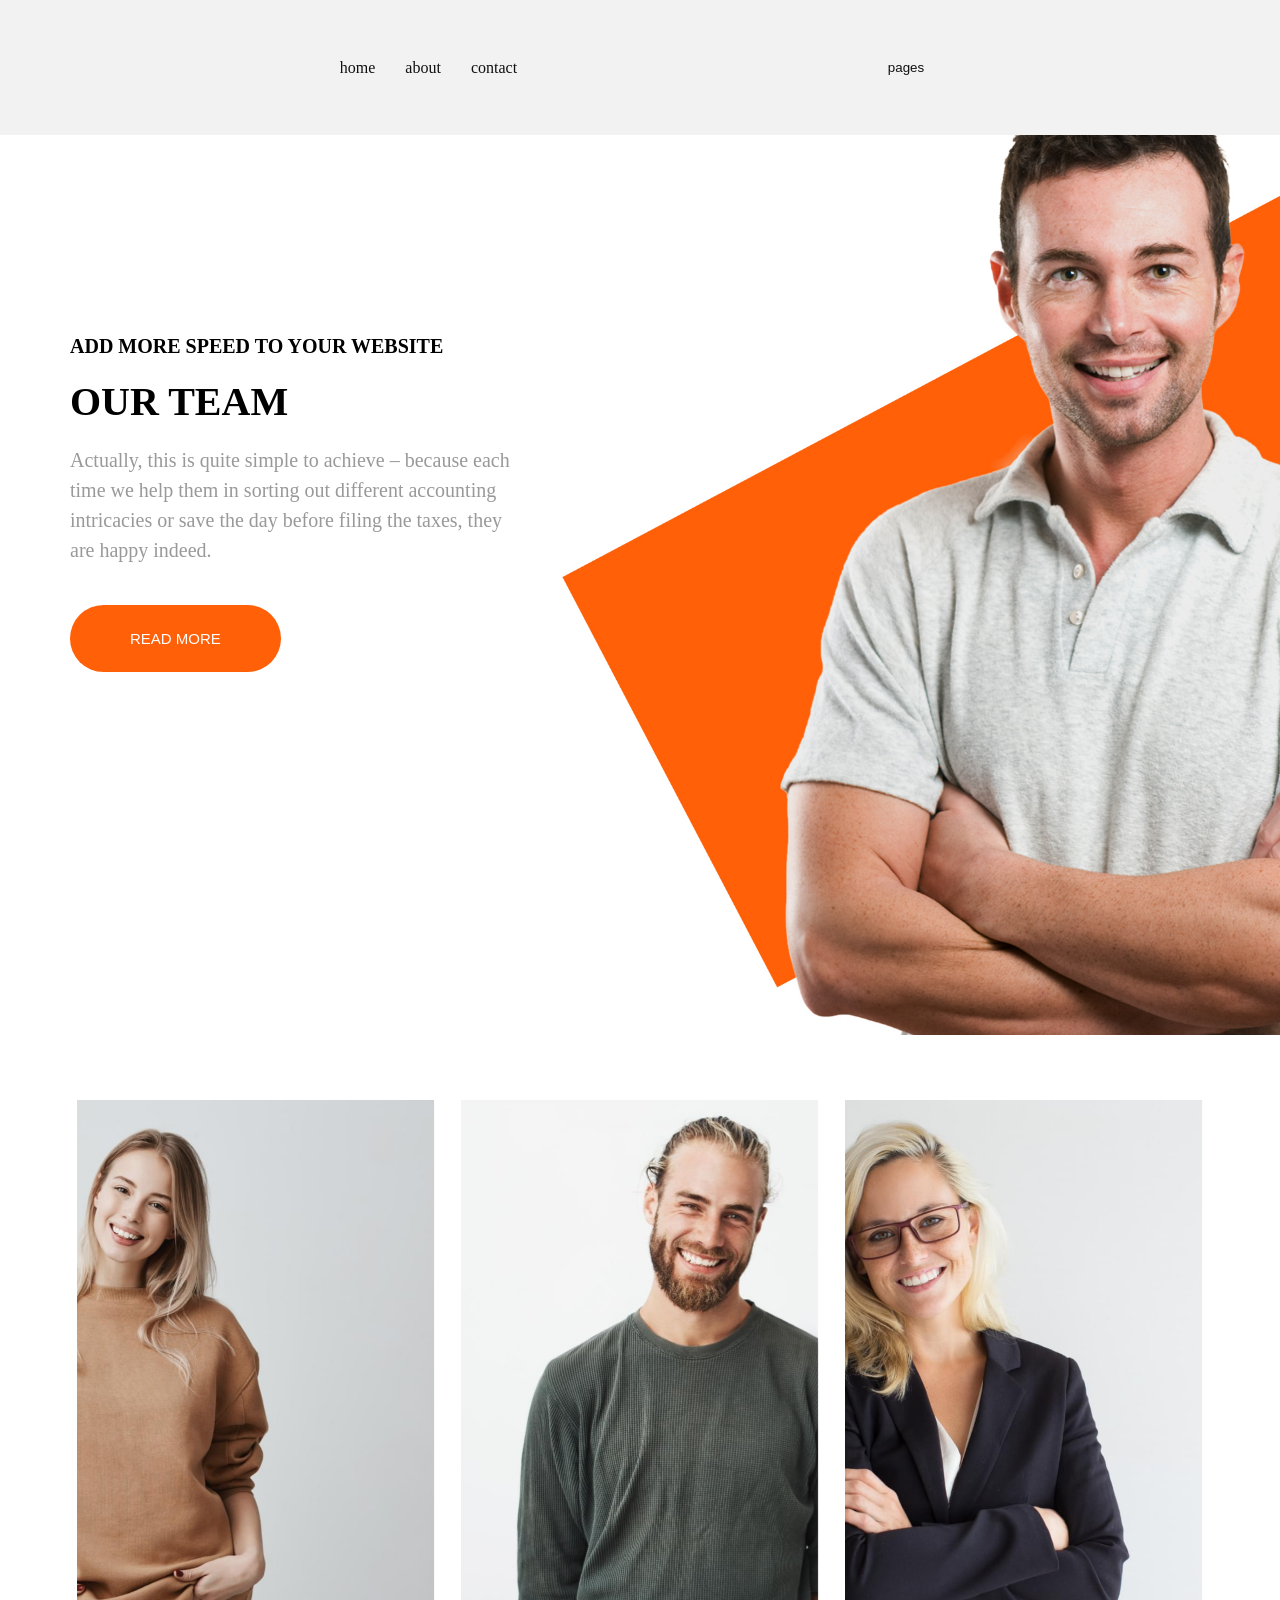
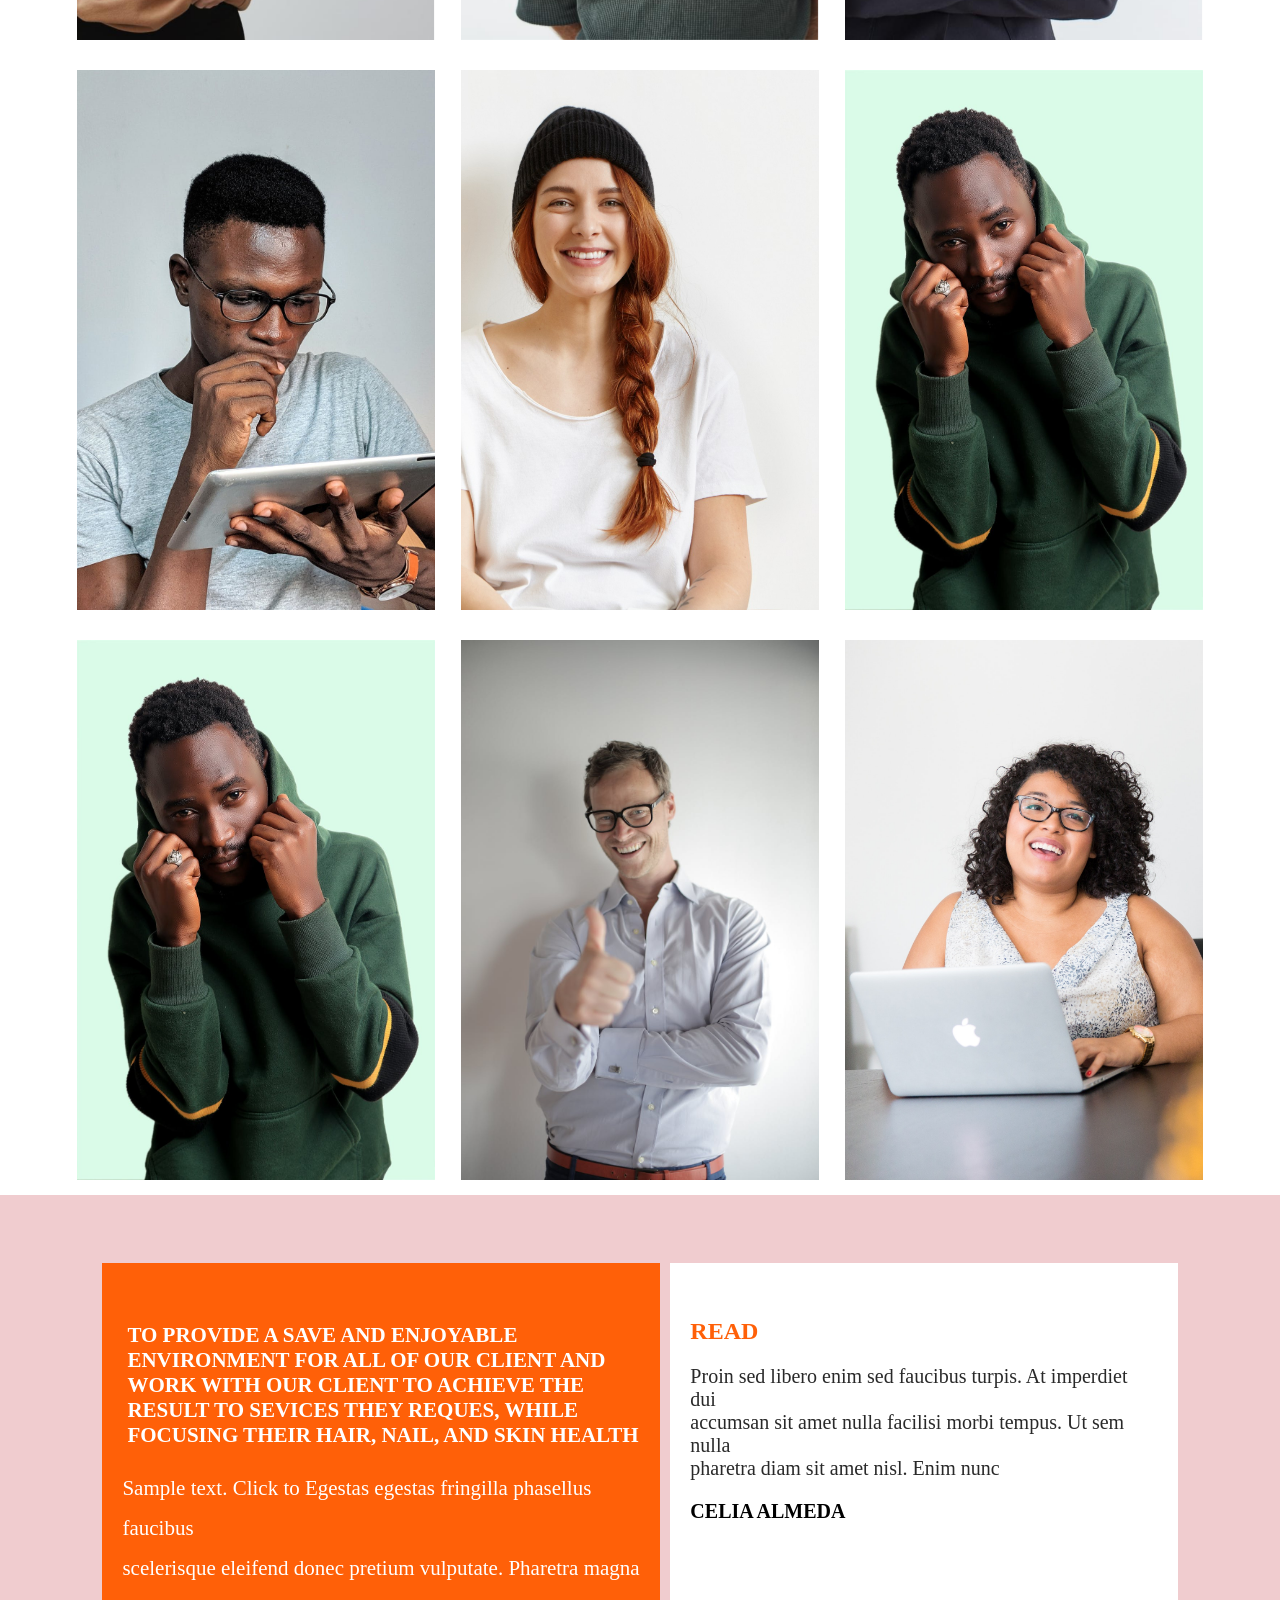
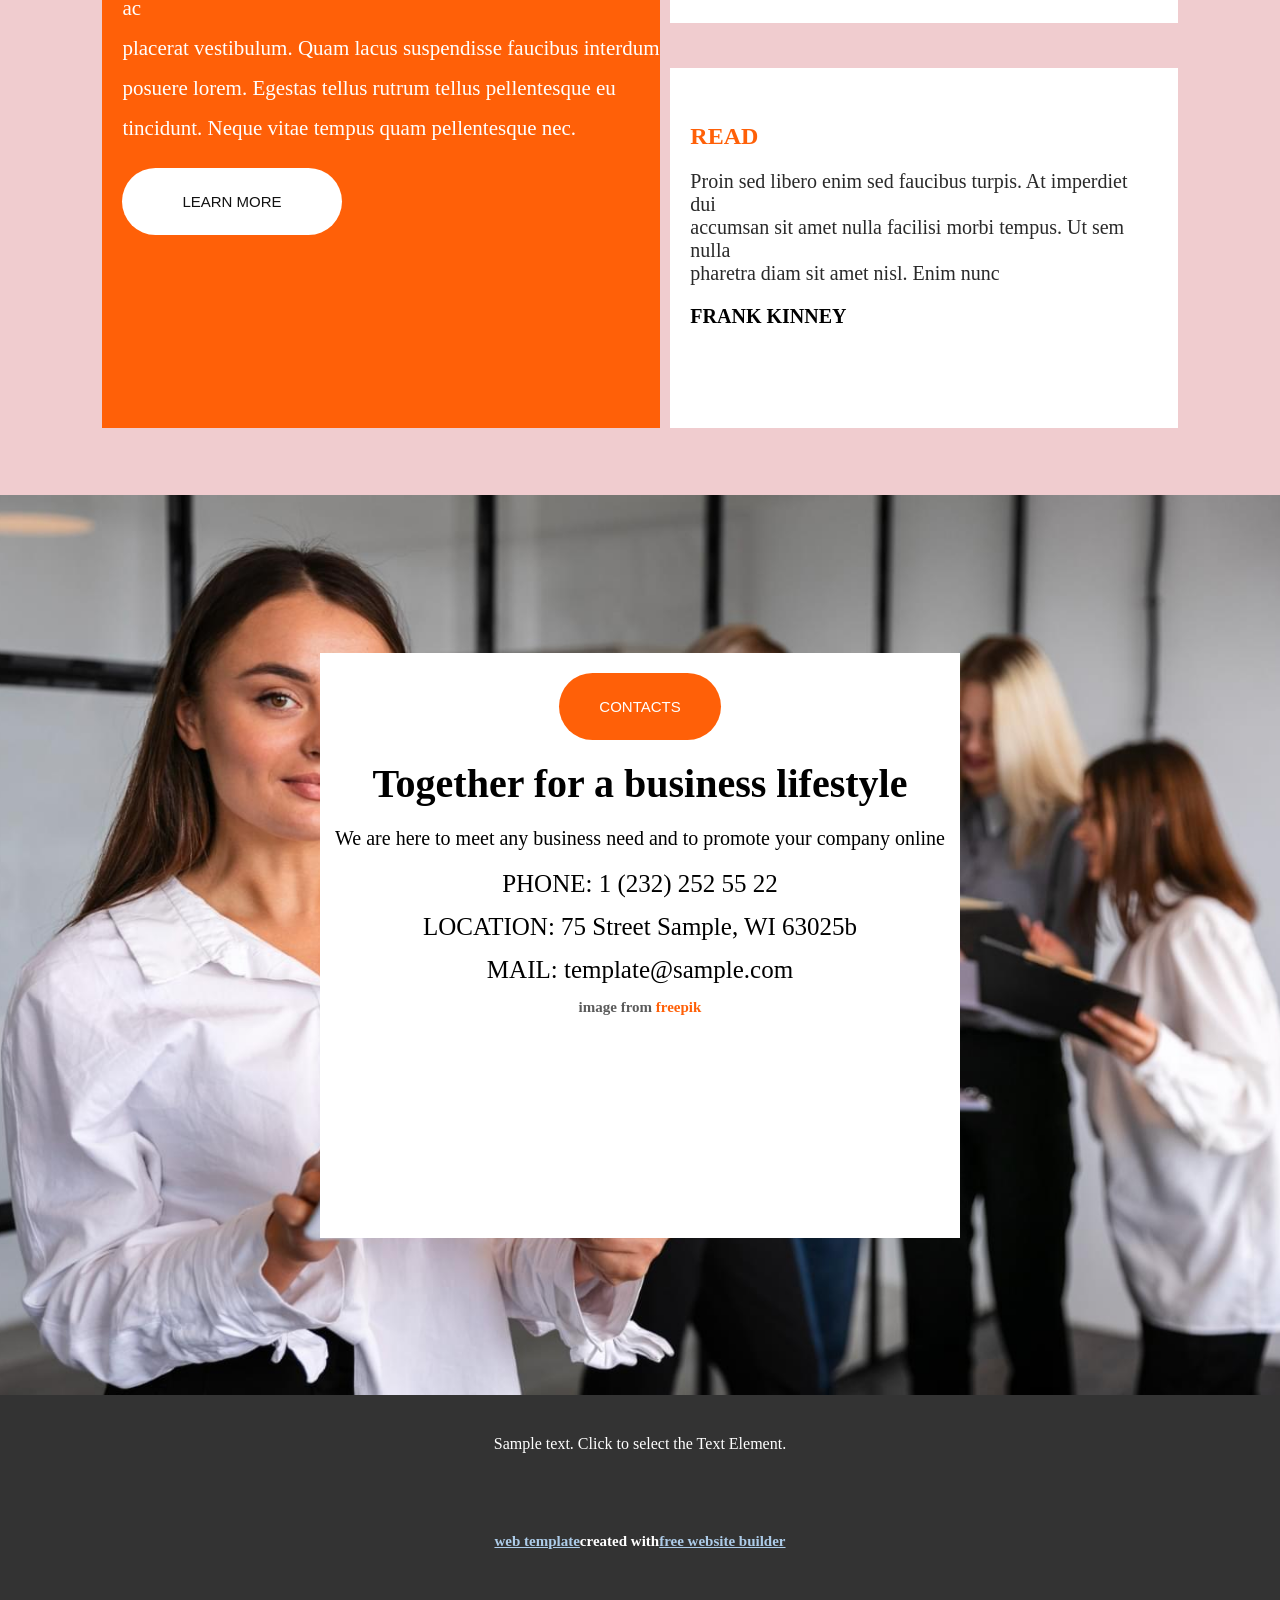
==== company/index.html @ 444d9a4d "initial commit" ====
<!DOCTYPE html>
<html lang="en">
<head>
  <meta charset="UTF-8">
  <meta name="viewport" content="width=device-width, initial-scale=1.0">
  <title>Document</title>
  <link rel="stylesheet" href="style.css">
  <link rel="stylesheet" href="pages.css">
  <link rel="stylesheet" href="media.css">
</head>
<body>
  <header>
    <nav>
      <div class="menu"></div>
      <ul>
        <a href="index.html"><li>home</li></a>
        <a href="about.html"><li>about</li></a>
        <a href="contact.html"><li>contact </li></a>
      </ul>
      
    </nav>
    <nav class="dropdown">
      <button class="btn">pages</button>
      <ul class="dropdown-list">
        <a href="index.html"><li>home</li></a>
        <a href="page-1.html"><li>page-1</li></a>
        <a href="page-2.html"><li>page-2</li></a>
        <a href="page-3.html"><li>page-3</li></a>
        <a href="page-4.html"><li>page-4</li></a>
      </ul>
    </nav>

    
  </header>

  <section class="hero">
   <div class="text-area">
    <h4>
      ADD MORE SPEED TO YOUR WEBSITE
    </h4>
    <h1>
      OUR TEAM
    </h1>
    <p>
      Actually, this is quite simple to achieve – because each <br>
      time we help them in sorting out different accounting <br>
      intricacies or save the day before filing the taxes, they <br>
      are happy indeed.
    </p>
    <button>READ MORE</button>
   </div>
  </section>

  <section class="members">
    <div class="members-container">
      <div class="people people-1"> </div>
      <div class="people people-2"> </div>
      <div class="people people-3"> </div>
      <div class="people people-4"> </div>
      <div class="people people-5"> </div>
      <div class="people people-6"> </div>
      <div class="people people-7"> </div>
      <div class="people people-8"> </div>
      <div class="people people-9"> </div>
    </div>
  </section>

  <section class="pink">
    <div class="pink-container">
      <div class="left">
        <h5>
          TO PROVIDE A SAVE AND ENJOYABLE <br>
          ENVIRONMENT FOR ALL OF OUR CLIENT AND <br>
          WORK WITH OUR CLIENT TO ACHIEVE THE  <br>
          RESULT TO SEVICES THEY REQUES, WHILE <br>
          FOCUSING THEIR HAIR, NAIL, AND SKIN HEALTH
        </h5>
        <p>
          Sample text. Click to Egestas egestas fringilla phasellus faucibus  <br>
          scelerisque eleifend donec pretium vulputate. Pharetra magna ac <br>
          placerat vestibulum. Quam lacus suspendisse faucibus interdum <br>
          posuere lorem. Egestas tellus rutrum tellus pellentesque eu <br>
          tincidunt. Neque vitae tempus quam pellentesque nec.
        </p>
        <button>LEARN MORE</button>
      </div>
      <div class="right">
        <div class="top">
          <h2>READ</h2>
          <p>
            Proin sed libero enim sed faucibus turpis. At imperdiet dui <br>
            accumsan sit amet nulla facilisi morbi tempus. Ut sem nulla  <br>
            pharetra diam sit amet nisl. Enim nunc
          </p>
          <h4>
            CELIA ALMEDA
          </h4>
        </div>
        <div class="top">
          <h2>READ</h2>
          <p>
            Proin sed libero enim sed faucibus turpis. At imperdiet dui <br>
            accumsan sit amet nulla facilisi morbi tempus. Ut sem nulla <br>
            pharetra diam sit amet nisl. Enim nunc
          </p>
          <h4>
            FRANK KINNEY
          </h4>
        </div>
      </div>
    </div>
  </section>
  <section class="together">
    <div class="call-lines">
      <button>CONTACTS</button>
      <h3>
        Together for a business lifestyle
      </h3>
      <p>
        We are here to meet any business need and to promote your company online
      </p>
      <div class="fill">
        <label>PHONE:</label>
        1 (232) 252 55 22 <br>
      </div>
      <div class="fill">
        <label>LOCATION:</label>
        75 Street Sample, WI 63025b <br>
      </div>
     <div class="fill">
        <label>MAIL:</label>
        template@sample.com
     </div>
     <h6>image from <span>freepik</span></h6>
    </div>
  </section>

  <footer>
    <p>Sample text. Click to select the Text Element.</p>
    <h6><a href="">web template</a><span>created with</span><a href="">free website builder</a></h6>
  </footer>
</body>
</html>
---- company/style.css ----
*{
  margin: 0;
  padding: 0;
  box-sizing: border-box;
}

header{
  /* border: 1px solid red; */
  background-color: #f2f2f2;
  width: 100%;
  height: 15vh;
  display: flex;
  align-items: center;
  justify-content: space-evenly;
}

nav ul{
  display: flex;
}



nav ul li{
  margin: 15px;
  list-style: none;
}

.menu{
  display: none;
  width: 30px;
  height: 30px;
  /* border: 1px solid red; */
  background-image: url(./images/stack_14035097.png);
  background-position: center;
  background-repeat: no-repeat;
  background-size: cover ;
}

.hero{
  /* border: 1px solid red; */
  width: 100%;
  height: 100vh;
  display: flex;
  align-items: center;
  justify-content: space-between;
  background-image: url(./images/pexels-photo-7336500.jpg);
  background-position: center;
  background-repeat: no-repeat;
  background-size: cover ;

}

.text-area{
  margin-left: 50px;
  width: 40%;
  height: 60vh;
  /* border: 1px solid red; */
}

.text-area h4{
  margin: 20px;
  font-size: 20px;
}
.text-area h1{
  margin: 20px;
  color: black;
  font-size: 40px;
}
.text-area p{
  margin: 20px;
  line-height: 30px;
  color: #999999;
  font-size: 20px;
}

.text-area button{
  border: none;
  padding: 25px 60px;
  border-radius:50px ;
  margin: 20px;
  color: #ffffff;
  font-size: 15px;
  outline: none;
  background-color: #ff6008;
}


/* ANOTHER SECTION  BEGINS FROM BELOW*/


.members{
  width: 100%;
  height: 190vh;
  /* border: 1px solid red; */
  display: flex;
  align-items: center;
  justify-content: center;
  margin-top: 50px;
}

.members-container{
  width: 90%;
  height: 190vh;
  /* border: 1px solid red; */
  display: flex;
  align-items: center;
  justify-content: space-between;
  /* flex-direction: column; */
  flex-wrap: wrap;  
}

@keyframes real{
  from{
    opacity: 0;
    scale: 0;
  }
  to{
    opacity: 1;
    scale: 1;
  }
}

.people{
  animation: real linear;
  animation-timeline: view();
  animation-range: entry 0% cover 45%;
}

.people-1{
  width: 31%;
  height: 60vh;
  /* border: 1px solid red; */
  margin: auto;
  background-image: url(./images/0ne.jpg);
  background-position: right;
  background-repeat: no-repeat;
   background-size: cover;
}

.people-2{
  width: 31%;
  height: 60vh;
  /* border: 1px solid red; */
  margin: auto;
  background-image: url(./images/two.jpg);
  background-position: left;
  background-repeat: no-repeat;
   background-size: cover;
}

.people-3{
  width: 31%;
  height: 60vh;
  /* border: 1px solid red; */
  margin: auto;
  background-image: url(./images/three.jpg);
  background-position: center;
  background-repeat: no-repeat;
   background-size: cover;
}

.people-4{
  width: 31%;
  height: 60vh;
  /* border: 1px solid red; */
  margin: auto;
  background-image: url(./images/four.jpeg);
  background-position: center;
  background-repeat: no-repeat;
   background-size: cover;
}

.people-5{
  width: 31%;
  height: 60vh;
  /* border: 1px solid red; */
  margin: auto;
  background-image: url(./images/five.jpg);
  background-position: center;
  background-repeat: no-repeat;
   background-size: cover;
}

.people-6{
  width: 31%;
  height: 60vh;
  /* border: 1px solid red; */
  margin: auto;
  background-image: url(./images/six.jpeg);
  background-position: center;
  background-repeat: no-repeat;
   background-size: cover;
}

.people-7{
  width: 31%;
  height: 60vh;
  /* border: 1px solid red; */
  margin: auto;
  background-image: url(./images/six.jpeg);
  background-position: center;
  background-repeat: no-repeat;
   background-size: cover;
}

.people-8{
  width: 31%;
  height: 60vh;
  /* border: 1px solid red; */
  margin: auto;
  background-image: url(./images/seven.jpeg);
  background-position: center;
  background-repeat: no-repeat;
   background-size: cover;
}

.people-9{
  width: 31%;
  height: 60vh;
  /* border: 1px solid red; */
  margin: auto;
  background-image: url(./images/eight.jpg);
  background-position: center;
  background-repeat: no-repeat;
   background-size: cover;
}


/* ANOTHER SECTION BEGINS FROM BELOW */


.pink{
  width: 100%;
  height: 100vh;
  display: flex;
  align-items: center;
  justify-content: center;
  background-color: #f0cccf;
}

.pink-container{
  width: 84%;
  height: 85vh;
  display: flex;
  align-items: center;
  justify-content: space-between;
}

.pink .left{
  width: 55%;
  height: 85vh;
  margin-right: 10px;
  /* border: 1px solid red; */
  background-color: #ff6008;
  color: #ffffff;
}

.pink .left h5{
  font-size: 21px;
  margin: 60px 0px 20px 25px;
}

.pink .left p{
  font-size: 21px;
  line-height: 40px;
  margin-left: 20px;
}

.pink .left button{
  border: none;
  padding: 25px 60px;
  border-radius:50px ;
  margin: 20px;
  color: #111111;
  font-size: 15px;
  outline: none;
  background-color: #ffffff;
}

.pink .right{
  width: 50%;
  height: 85vh;
  display: flex;
  align-items: center;
  justify-content: space-between;
  flex-direction: column;
  /* border: 1px solid red; */
}

.pink .right .top{
  /* border: 1px solid red; */
  background-color: #ffffff;
  height: 40vh;
  width: 100%;
  animation: trans linear;
  animation-timeline: view();
  animation-range: entry 0% cover 45%;
}

@keyframes trans{
  from{
    opacity: 0;
    transform: translatex(100px);
  }

  to{
    opacity: 1;
    transform:translatex(0px) ;
  }
}

.pink .right .top h2{
  padding-top: 35px;
  color: #ff6008;
  margin-bottom: 20px;
  margin: 20px;
}

.pink .right .top p{
  font-size: 20px;
  margin: 20px;
  color: rgba(19, 19, 19, 0.904);

}

.pink .right .top h4{
  margin: 20px;
  font-size: 20px;
}


/* ANOTHER SECTION BEGINS FROM BELOW */


.together{
  width: 100%;
  height: 100vh;
   background-image: url(./images/nine.jpg);
   background-position: center;
   background-repeat: no-repeat;
    background-size: cover;
    display: flex;
    align-items: center;
    justify-content: center;
}

.together .call-lines{
  width: 50%;
  height: 65vh;
  background-color: #ffffff;
  text-align: center;
  /* border: 1px solid red; */
}

@keyframes read{
  from{
    opacity: 0;
    scale: 0;
  }
  to{
    opacity: 1;
    scale: 1;
  }
}

.together .call-lines{
  animation: read linear;
  animation-timeline: view();
  animation-range: 0% cover 45%;
}

.together .call-lines button{
  border: none;
  padding: 25px 40px;
  border-radius:50px ;
  margin: 20px;
  color: #ffffff;
  font-size: 15px;
  outline: none;
  background-color: #ff6008;
}

.together h3{
  font-size: 40px;
  margin-bottom: 20px;
}

.together p{
  font-size: 20px;
  margin-bottom: 20px;
}

.together .fill{
  margin: 15px;
  font-size: 25px;
}

.together h6{
  font-size: 15px;
  color: rgba(43, 43, 43, 0.774);
}

.together h6 span{
  color: #ff6008;
}


/* THIS IS THE FOOTER FOR THE HOME PAGE*/


footer{
  width: 100%;
  height: 30vh;
  text-align: center;
  background-color: #333333;
}

footer p{
  padding-top: 40px;
  margin-bottom: 80px;
  color: #ffffff;
}

footer h6{
  font-size: 15px;
  color: #ffffff;
}

footer h6 span{
  color: #ffffff;
}

footer a{
  color: #adcce9
}



/* THIS IS THE FIRST SECTION IN THE ABOUT US PAGE */


.first{
  width: 100%;
  height: 100vh;
  /* border: 1px solid red; */
  display: flex;
  background-color: #f2f2f2;
  align-items: center;
  justify-content: center;
}

.first-container{
  width: 60%;
  height: 90vh;
  /* border: 1px solid red; */
  display: flex;
  align-items: center;
  justify-content: space-between;
  flex-direction: column;
}

.first .first-image{
  width: 80%;
  height: 40vh;
  display: flex;
  align-items: center;
  background-color: #ffffff;
  justify-content: space-between;
  /* border: 1px solid red; */
}

.first .first-image .circle{
  /* border: 1px solid red; */
  border-radius: 50%;
  width: 200px;
  height: 200px;
  background-image: url(./images/four.jpeg);
  background-position: center;
  background-repeat: no-repeat;
  background-size: cover;
  margin:30px 80px;
}

.first .first-image .right{
  width: 50%;
  height: 30vh;
  text-align: center;
  /* border: 1px solid red; */
}
.first .first-image .right h3{
  margin: 27px 0px;
  font-size: 25px;
}
.first .first-image .right h6{
  margin: 27px 0px;
  font-size: x-large;
}

.first .icon{
  display: flex;
  width: 70% ;
  margin: auto;
  height: 50px;
  /* border: 1px solid red; */
  align-items: center;
  justify-content: space-between;
}

.first-text{
  width: 100%;
  height: 45vh;
  /* border: 1px solid red; */
  text-align: center;
}

.first-text h5{
  font-size: 25px;
  margin: 20px;
  color: #ff6008;
}
.first-text p{
  font-size: 19px;
  line-height: 40px;
}

.first-text p span{
  color: #ff6008;
}

/* THIS IS ANOTHER FOOTER */


.about{
  width: 100%;
  height: 25vh;
  display: flex;
  align-items: center;
  justify-content: center;
  background-color: #333333;
}


.about h6{
  font-size: 15px;
  color: #ffffff;
}

.about h6 span{
  color: #ffffff;
}


/* THIS IS THE FIRST SECTION FOR CONTACT US PAGE */


.reach-out{
  width: 100%;
  height: 100vh;
  /* border: 1px solid red; */
  background-image: url(./images/h.jpg);
  background-position: top;
  background-repeat: no-repeat;
  display: flex;
  align-items: center;
  background-size: cover;
}

.reach-out form{
  width: 40%;
  margin-left: 90px;
  margin-top: 60px;
  height: 80vh;
  /* border: 1px solid red; */
}

.reach-out h1{
  font-size: 40px;
  margin: 20px;

}

.reach-out form .fill-box{
  margin: 18px;
}

.reach-out form .fill-box label{
  font-size: 20px;
}

.reach-out form input{
  width: 80%;
  height: 9vh;
  background-color: #f2f2f2;
  outline: none;
  border: none;
  padding: 0 15px;
  /* margin: 18px; */
}

::placeholder{
  font-size: 19px;
  padding-left: 20px;
}

.reach-out form  button{
  font-size: 20px;
  padding:13px 160px;
  margin-top: 30px;
  background-color: #ff6008;
  color: #ffffff;border: none;
  margin-left: 20px;
}

.reach-out form h6{
  font-size: 20px;
  margin-top: 60px;
  margin-left: 20px;
  color: rgba(43, 43, 43, 0.774);
}

.reach-out form h6 span{
  color: #ff6008;
}


/* THIS IS ANOTHER SECTION OF THE CONTACT US PAGE */

.client{
  width: 100%;
  height: 45vh;
  /* border: 1px solid red; */
  margin-top: 30px;
  margin-bottom: 50px;
  display: flex;
  align-items: center;
  flex-direction: column;
  justify-content: space-between;

}

.client h3{
  font-size: 40px;
  margin-top: 20px;
}

.client-container{
  width: 85%;
  height: 30vh;
  /* border: 1px solid red; */
  display: flex;
  align-items: center;
  justify-content: space-between;
}

.companies{
  width: 12%;
  height: 26vh;
  /* border: 1px solid red; */
  display: flex;
  align-items: center;
  justify-content: center;
  
}

 




.me h6 span{
  color: #ff6008;
}
---- company/pages.css ----
*{
  margin: 0;
  padding: 0;
  box-sizing: border-box;
}

.dropdown{
  position: relative;
 
}

.btn{
  color: #111111;
  background-color: #f2f2f2;
  border: none;
  cursor: pointer;
  /* border: 1px solid red; */
  padding:10px 31px ;
}

.dropdown-list{
  display: none;
  background-color: #f2f2f2;
  min-width: 100px;
  z-index: 1;
  position: absolute;
}

.dropdown-list li{
  list-style: none;
  padding-left: 10px;
}

.dropdown:hover {
  cursor: pointer;
}

.dropdown:hover .dropdown-list{
  display: block;
}

header a{
  color: #111111;
  text-decoration: none;
}


/* THIS IS THE FIRST SECTION IN PAGE-1 */


.team{
  width: 100%;
  height: 120vh;
  /* border: 1px solid red; */
  display: flex;
  align-items: center;
  justify-content: center;
  
}

.team-container{
  width: 85%;
  height: 120vh;
  /* border: 1px solid red; */
  display: flex;
  align-items: center;
  justify-content:space-between;
  flex-wrap: wrap;
}

.mate{
  width: 23%;
  height: 56vh;
  /* border: 1px solid red; */
}

.mates-1{
  width: 23%;
  height: 56vh;
  /* border: 1px solid red; */
  background-image: url(./images/a.jpg);
  background-position: center;
  background-repeat: no-repeat;
  background-size: cover;
}

.mates-2{
  width: 23%;
  height: 56vh;
  /* border: 1px solid red; */
  background-image: url(./images/b.jpg);
  background-position: 70%;
  background-repeat: no-repeat;
  background-size: cover;
}

.mates-3{
  width: 49%;
  height: 56vh;
  /* border: 1px solid red; */
  background-image: url(./images/d.jpg);
  background-position: center;
  background-repeat: no-repeat;
  background-size: cover;
}

.mates-4{
  width: 49%;
  height: 56vh;
  padding-left: 15px;
  padding-top: 40px;
  background-color: #f2f2f2;
  /* border: 1px solid red; */
}

.mates-4 h5{
  font-size: x-large;
  margin: 20px;
  color: rgba(19, 19, 19, 0.904);
}

.mates-4 h3{
  font-size: 45px;
  margin: 20px;

}

.mates-4 p{
  font-size: 18px;
  margin-left: 20px;
  line-height: 25px;
  color: rgba(19, 19, 19, 0.904);
}

.mates-4 p span{
  color: #ff6008;
}

.mates-5{
  width: 23%;
  height: 56vh;
  /* border: 1px solid red; */
  background-image: url(./images/e.jpg);
  background-position: 35%;
  background-repeat: no-repeat;
  background-size: cover;
}

.mates-6{
  width: 23%;
  height: 56vh;
  /* border: 1px solid red; */
  background-image: url(./images/f.jpg);
  background-position: 70%;
  background-repeat: no-repeat;
  background-size: cover;
}

/* THIS IS A FOOTER FOR PAGE-1 */

.page-1{
  width: 100%;
  height: 20vh;
  display: flex;
  align-items: center;
  justify-content: center;
  background-color: #333333;
}


.page-1 h6{
  font-size: 15px;
  color: #ffffff;
}

.page-1 h6 span{
  color: #ffffff;
}

/* THIS IS THE SECTION FOR PAGE-2 */

.page-2{
  width: 100%;
  height: 85vh;
  display: flex;
  align-items: center;
  justify-content: center;
  /* border: 1px solid red; */
}

.page-2-container{
  width: 90%;
  height: 80vh;
  display: flex;
  align-items: center;
  justify-content: space-between;
  /* border: 1px solid red; */
}

.position{
  width: 50%;
  height: 40vh;
  border: 1px solid red;
  position: relative;
}

.pic{
  width: 20%;
  height: 35vh;
  border-radius: 50%;
  /* border: 1px solid red; */
}
.pic-1{
  width: 16%;
  height: 29vh;
  margin-left: 40px;
  border-radius: 50%;
  background-image: url(./images/a.jpg);
  background-position: 70%;
  background-repeat: no-repeat;
  background-size: cover;
  /* border: 1px solid red; */
}
.pic-2{
  width: 14%;
  height: 28vh;
  border-radius: 50%;
  position: absolute;
  left: 340px;
  z-index: 1;
  background-image: url(./images/e.jpg);
  background-position: 55%;
  background-repeat: no-repeat;
  background-size: cover;
  /* border: 1px solid red; */
}

.page-2 .pic-text{
  /* border: 1px solid red; */
  position: relative;
  background-color: #4d4d4d;
  padding-left: 160px;
  margin-right: 45px;
  width: 65%;
  height: 60vh;
}

.page-2 .pic-text button{
  padding: 13px 37px;
  background-color: #ff6008;
  margin:20px;
  color: #f2f2f2;
  border: none;
  border-radius: 80px;
}
.page-2 .pic-text h3{
  font-size: 35px;
  color: #f2f2f2;
  margin:20px;
}
.page-2 .pic-text p{
  font-size: 20px;
  margin:20px;
  color: #ffffff;
  line-height: 30px;
}

.page-2 .pic-text p span{
  color: #ff6008;
}


.pagefoot{
  width: 100%;
  height: 15vh;
  display: flex;
  align-items: center;
  justify-content: center;
  background-color: #333333;
}


.pagefoot h6{
  font-size: 15px;
  color: #ffffff;
}

.pagefoot h6 span{
  color: #ffffff;
}


/* THIS IS THE FIRST SECTION IN THE PAGE-4 */

.success{
  width: 100%;
  height: 100vh;
  /* border: 1px solid red; */
  display: flex;
  background-image:linear-gradient(0deg, rgba(0, 0, 0, 0.15), rgba(0, 0, 0, 0.15)), url(./images/i.jpg);
  background-position: 10%;
  background-repeat: no-repeat;
  background-size: cover;
}

.success .text-path{
  width: 50%;
  height: 80vh;
  margin: 90px;
  /* border: 1px solid red; */
}

.success .text-path h4{
  font-size: 23px;
  margin: 25px 0 10px  20px;
}

.success .text-path h1{
  font-size: 60px;
  margin: 20px 0 15px  20px;
}

.success .text-path p{
  font-size: 18px;
  line-height: 30px;
  margin: 25px 0 30px  20px;
}

.success .text-path button{
  padding: 27px 65px;
  border-radius: 40px;
  margin-left: 20px;
  color: #ffffff;
  background-color: #ff6008;
  border: none;
}
---- company/media.css ----
@media (max-width:1024px){
  .text-area {
    margin-left: 50px;
    width: 50%;
    height: 60vh;
    /* border: 1px solid red; */
}

.text-area p {
    font-size: 16px;
}


.people-1 {
  background-position: 62%;
}
.people-2{
  background-position: 20%;
}

.people-3 {
  background-position: 45%;
}



.pink {
  flex-wrap: wrap;
  height: 200vh;
}

.pink-container {
  flex-wrap: wrap;
  height: 200vh;
}

.pink .left {
  width: 100%;
}

.pink .left p {
  font-size: 30px;
  line-height: 60px;
}

.pink .right {
  width: 100%;
}

.pink .right .top {
  height: 40vh;
  width: inherit;
}


.pink .right .top p {
  font-size: 30px;
}

footer p {
  font-size: 20px;
}

footer h6 {
  font-size: 20px;
}

/* aboutus */

.first .first-image .right h3 {
  margin: 27px 0px;
  font-size: 21px;
}

.first-text p {
  font-size: 15px;
  line-height: 40px;
}


/* contact us */

.reach-out form {
  width: 45%;
}

.reach-out form input {
  width: 100%;
}

.reach-out form button {
  padding: 13px 50px;
}


/* page 1 */

.mates-4 p {
  font-size: 15px;
}


/* page 2 */
.page-2 .pic-text {
  width: 60%;
  height: 60vh;
} 

.page-2 .pic-text h3 {
  font-size: 24px;
}



.page-2 .pic-text p {
  font-size: 13px;
}

.pic-1 {
  width: 23%;
  height: 29vh;
  margin-left: 0px;
}

.pic-2 {
  width: 20%;
  left: 290px;
}
}

@media(max-width:768px){
  .text-area p {
    font-size: 14px;
    line-height: 23px;
}

  .pink .left p {
    font-size: 20px;
    line-height: 30px;
}

.pink .right .top p {
  font-size: 20px;
}

.together h3 {
  font-size: 18px;
  margin-bottom: 20px;
}

.together p {
  font-size: 18px;
  margin-bottom: 20px;
}

.together .fill {
  margin: 15px;
  font-size: 15px;
}

footer p {
  font-size: 17px;
}

footer h6 {
  font-size: 17px;
}

/* about us */

.first-text p {
  font-size: 11px;
  line-height: 40px;
}

.first .first-image {
  width: 100%;
  height: 40vh;
}

.first .first-image .circle {
  width: 45%;
  height: 25vh;
}

.first .first-image .right h3 {
  margin: 23px 0px;
  font-size: 11px;
}

/* page 1 */

.mates-4 h3 {
  font-size: 35px;
}


.mates-4 p {
  font-size: 11px;
}

/* page 2 */







/* page 4 */

.success .text-path h1 {
  font-size: 30px;
}

.success .text-path p {
  font-size: 16px;
}
}

@media (max-width:626px){
  nav ul  {
    display: none;
    background-color: #f2f2f2;
    min-width: 90px;
    position: absolute;
  }

  .menu{
    display:flex;
  }

  nav:hover ul  {
    display: block;
  }

  .text-area {
    width: 100%;
    height: 70vh;
}

.pink .left p {
  font-size: 18px;
  line-height: 30px;
}

.together p {
  font-size: 16px;
  margin-bottom: 20px;
}
}

@media (max-width:425px){
  nav ul  {
    display: none;
    background-color: #f2f2f2;
    min-width: 90px;
    position: absolute;
  }

  .menu{
    display:flex;
  }

  nav:hover ul  {
    display: block;
  }

  .hero {
    background-image: none;
}

.text-area p {
  font-size: 13px;
  line-height: 23px;
}

.members {
  flex-wrap: wrap;
  height: fit-content;
}

.members-container {
  flex-wrap: wrap;
  height: fit-content;
}

.people{
  background-position: center;
  width: 45%;
  height: 50vh;
}

.people-1, .people-2, .people-3{
  background-image: none;
  border: 1px solid red;
  display: none;
}

.pink .left h5 {
  font-size: 12px;
  line-height: 20px;
}

.pink .left p{
  font-size: 12px;
}


  .pink .right .top p {
      font-size: 13px;
      line-height: 25px;
  }

  .together .call-lines {
    width: 100%;
}

/* about us */

.first-container {
  width: 100%;
  height: 100vh;
}

.first .first-image {
  width: 100%;
  flex-wrap: wrap;
  height: fit-content;
  display: flex;
  flex-direction: column;
  align-items: center;
  justify-content: center;

}

.first .first-image .circle {
  width: 45%;
  height: 36vh;
}

.first .first-image .right {
  height: 25vh;
}

.first-text h5 {
  font-size: 13px;
}

.first .first-image .right h6 {
  margin: 12px 0px;
}

.first-text p {
  font-size: 10px;
  line-height: 20px;
}


/* contact us */

.reach-out{
  background-image: none;
}

.reach-out form {
  width: 100%;
  margin: 0px;
}

.reach-out form button {
  padding: 13px 150px;
}

.reach-out form h6 {
  margin-top: 30px;
}

.client h3{
  font-size: 30px;
}

.client {
  height: 35vh;
  margin-bottom: 0px;
  margin-top: 0px;
}

footer p {
  padding-top: 30px;
  margin-bottom: 40px;
}

/* page 1 */

.team{
  height: fit-content;
}

.team-container{
  flex-wrap: wrap;
  height: fit-content;
}

.mate{
  width: 100%;
  margin-top: 5px;
}








/* page 4 */

.success{
  height: 70vh;
}

.success .text-path h4 {
  font-size: 20px;
  margin: 25px 0 10px 20px;
}


.success .text-path {
  width: 100%;
  margin: 0px;
}

  .success .text-path h1 {
      font-size: 30px;
  }
}

@media(max-width:375px){
  nav ul  {
    display: none;
    background-color: #f2f2f2;
    min-width: 90px;
    position: absolute;
  }

  .menu{
    display:flex;
  }

  nav:hover ul  {
    display: block;
  }

  .text-area p {
    font-size: 12px;
}

.pink .left h5 {
  font-size: 12px;
}

.pink .left p {
  font-size: 10.5px;
}

.pink .right .top p {
  font-size: 11px;
}

footer p {
  font-size: 15px;
}

footer h6 {
  font-size: 15px;
}

/* avbout us*/

.first .first-image .circle {
  height: 31vh;
}

.first-text p {
  font-size: 9px;
}

/* contact us */

.reach-out form button {
  padding: 13px 130px;
}


/* page 4 */

.success{
  background-image: none;
}
}

@media(max-width:320px){

  nav ul  {
    display: none;
    background-color: #f2f2f2;
    min-width: 90px;
    position: absolute;
  }

  .menu{
    display:flex;
  }

  nav:hover ul  {
    display: block;
  }

  .text-area p {
    font-size: 10px;
}


.pink .right .top p {
  font-size: 9px;
}

.people {
  width: 100%;
  height: 50vh;
}

.pink .left h5 {
  font-size: 10px;
  line-height: 20px;
}

.pink .left button {
  padding: 20px 60px;
  font-size: 12px;
}

.pink .left p {
  font-size: 9px;
}

/* about us */

.first .first-image .circle {
  height: 28vh;
}

.first-text p {
  font-size: 8px;
}


/* contact us */


.reach-out form button {
  padding: 13px 100px;
}

.client h3 {
  font-size: 20px;
}

/* page 1 */

.mates-4 h3 {
  font-size: 25px;
}

.mates-4 p {
  font-size: 9px;
}

/* page 4 */


.success .text-path p {
  font-size: 13px;
}

.success .text-path button {
  padding: 23px 65px;
  border-radius: 30px;
}
}
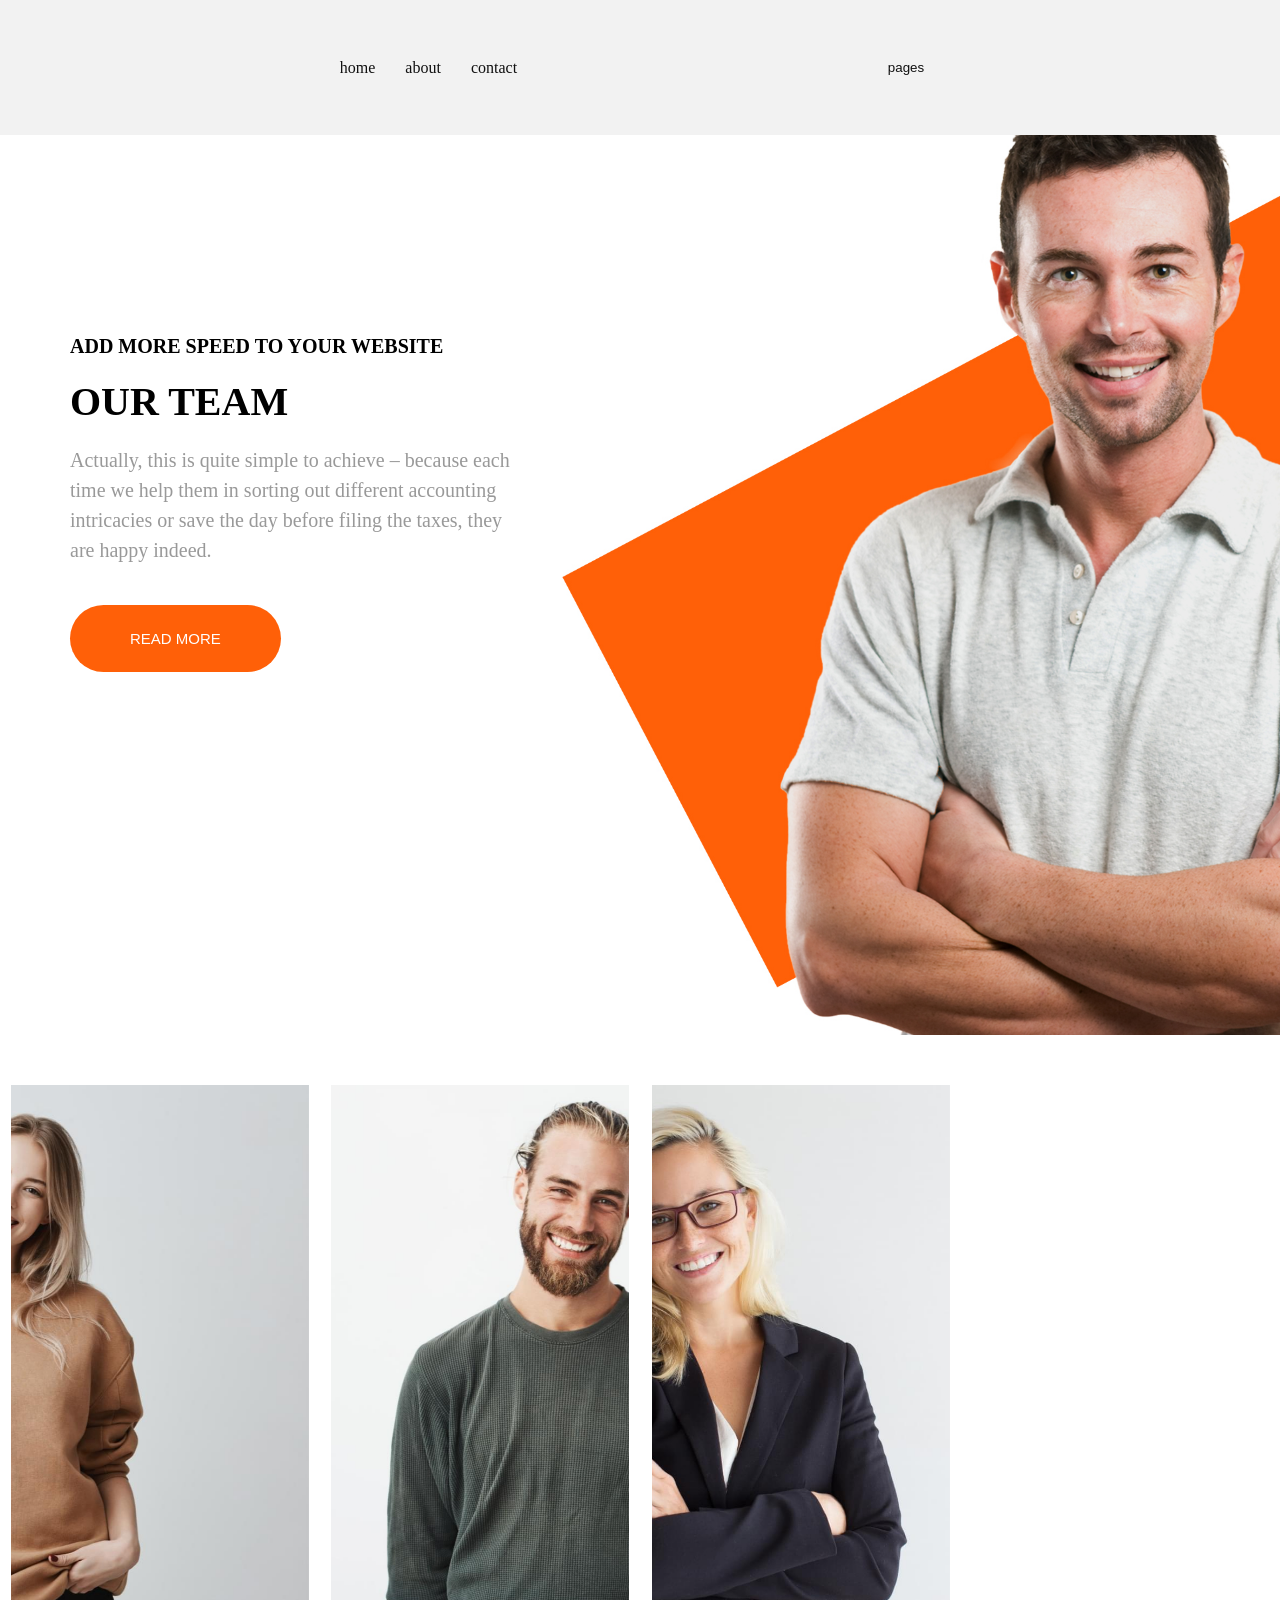
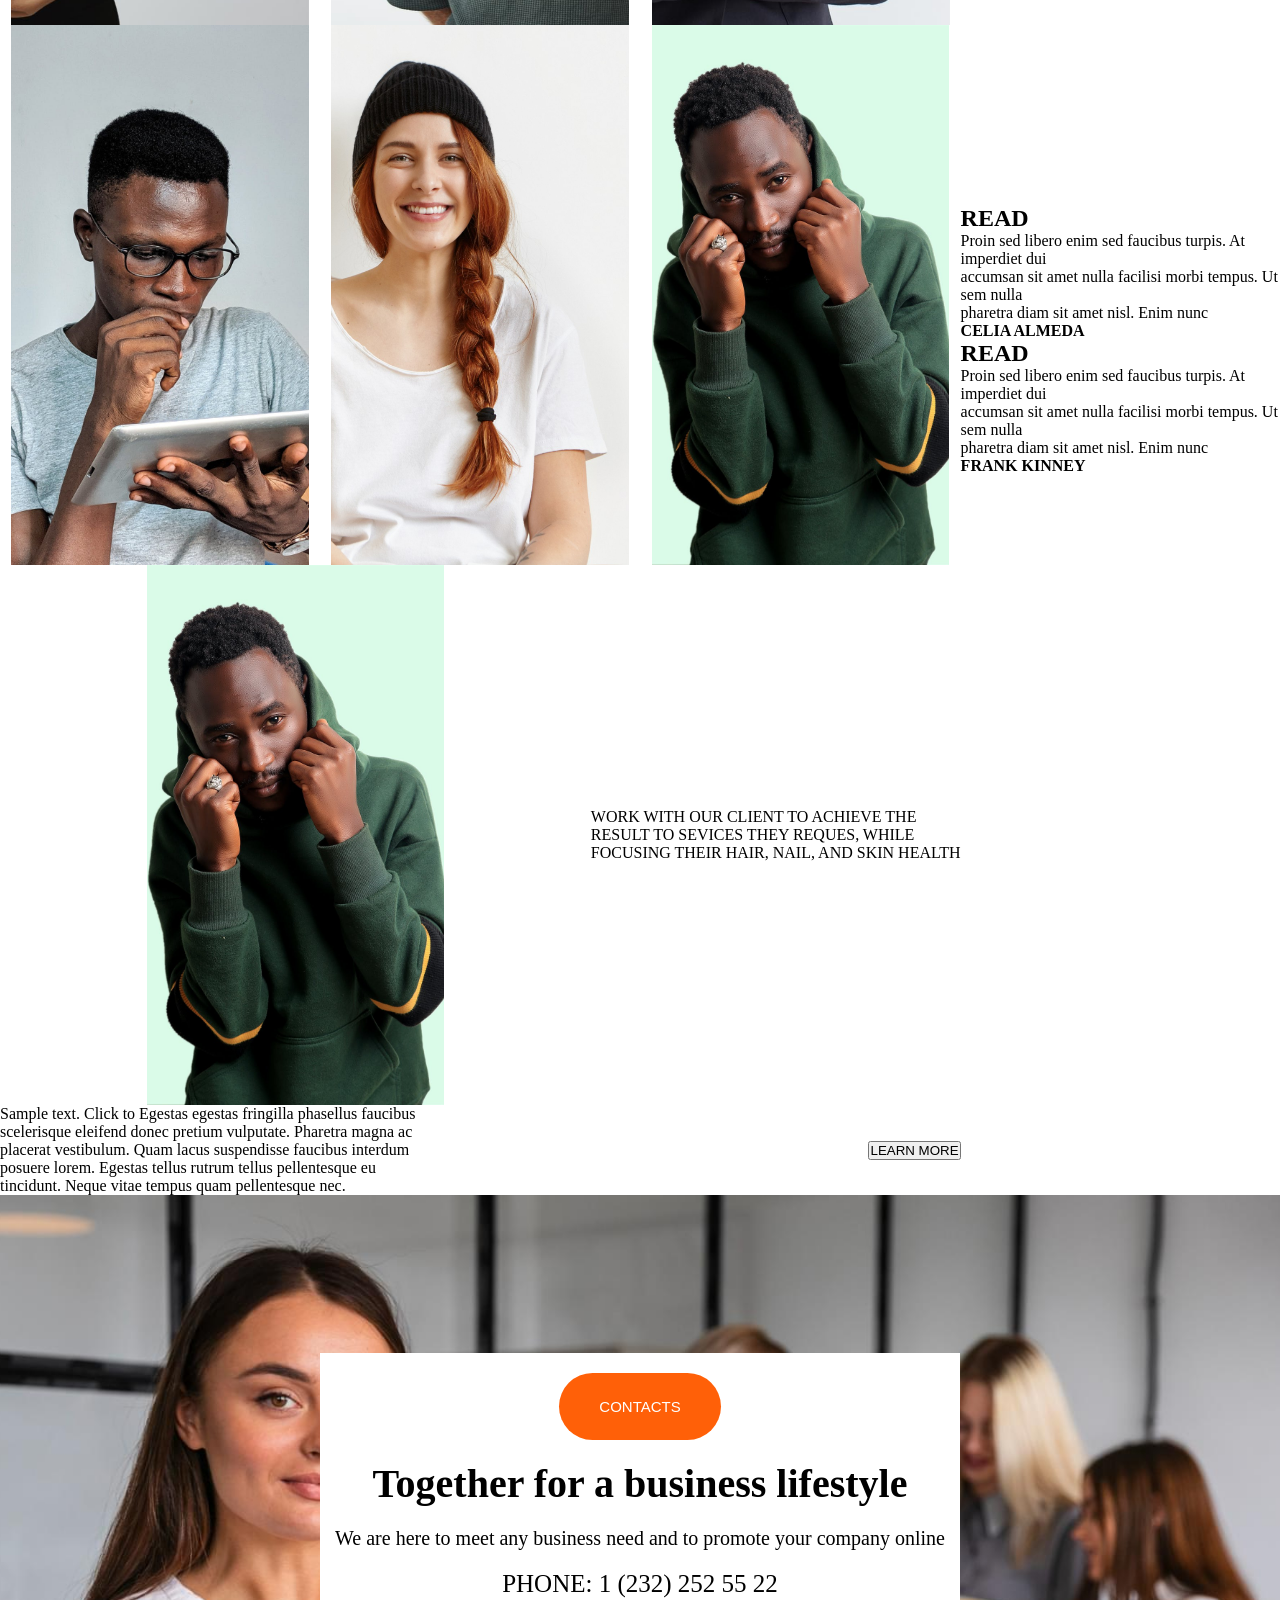
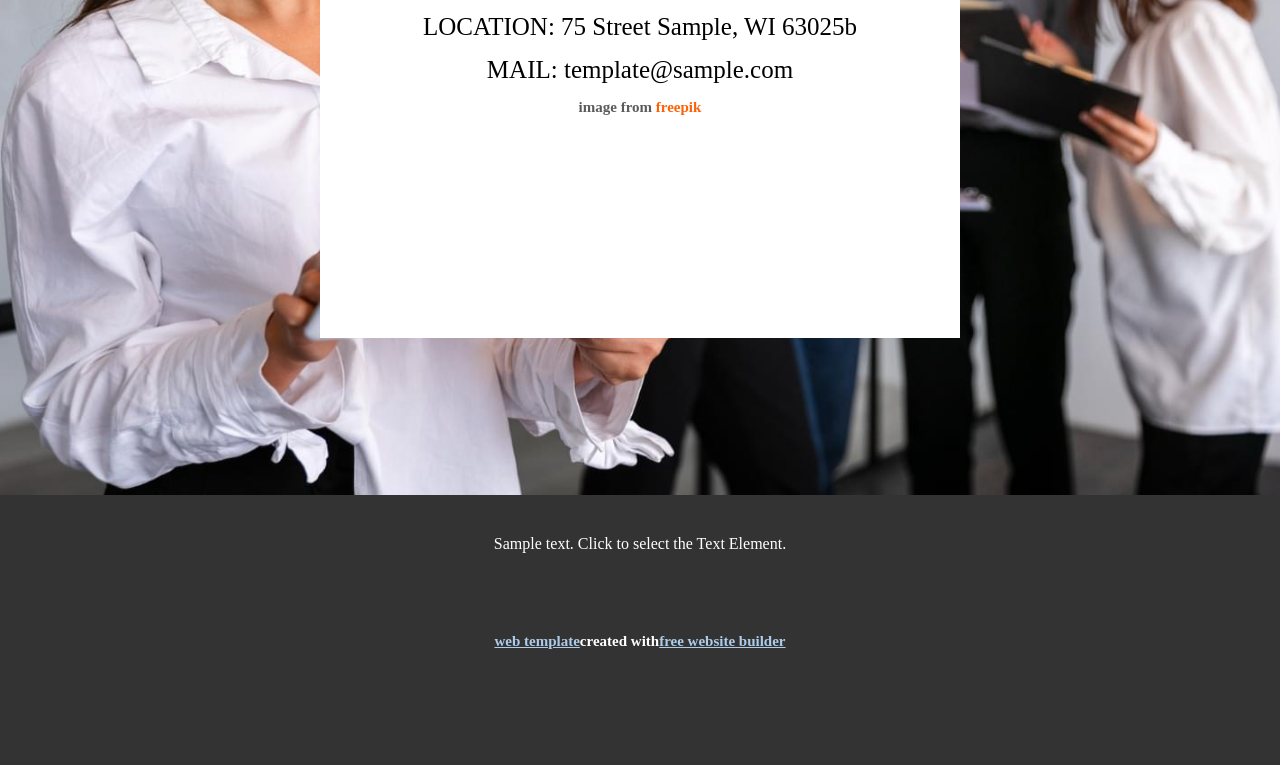
==== commit 2242ea9d: "another change" ====
--- a/company/index.html
+++ b/company/index.html
@@ -60,17 +60,6 @@
       <div class="people people-5"> </div>
       <div class="people people-6"> </div>
       <div class="people people-7"> </div>
-      <div class="people people-8"> </div>
-      <div class="people people-9"> </div>
-    </div>
-  </section>
-
-  <section class="pink">
-    <div class="pink-container">
-      <div class="left">
-        <h5>
-          TO PROVIDE A SAVE AND ENJOYABLE <br>
-          ENVIRONMENT FOR ALL OF OUR CLIENT AND <br>
           WORK WITH OUR CLIENT TO ACHIEVE THE  <br>
           RESULT TO SEVICES THEY REQUES, WHILE <br>
           FOCUSING THEIR HAIR, NAIL, AND SKIN HEALTH
